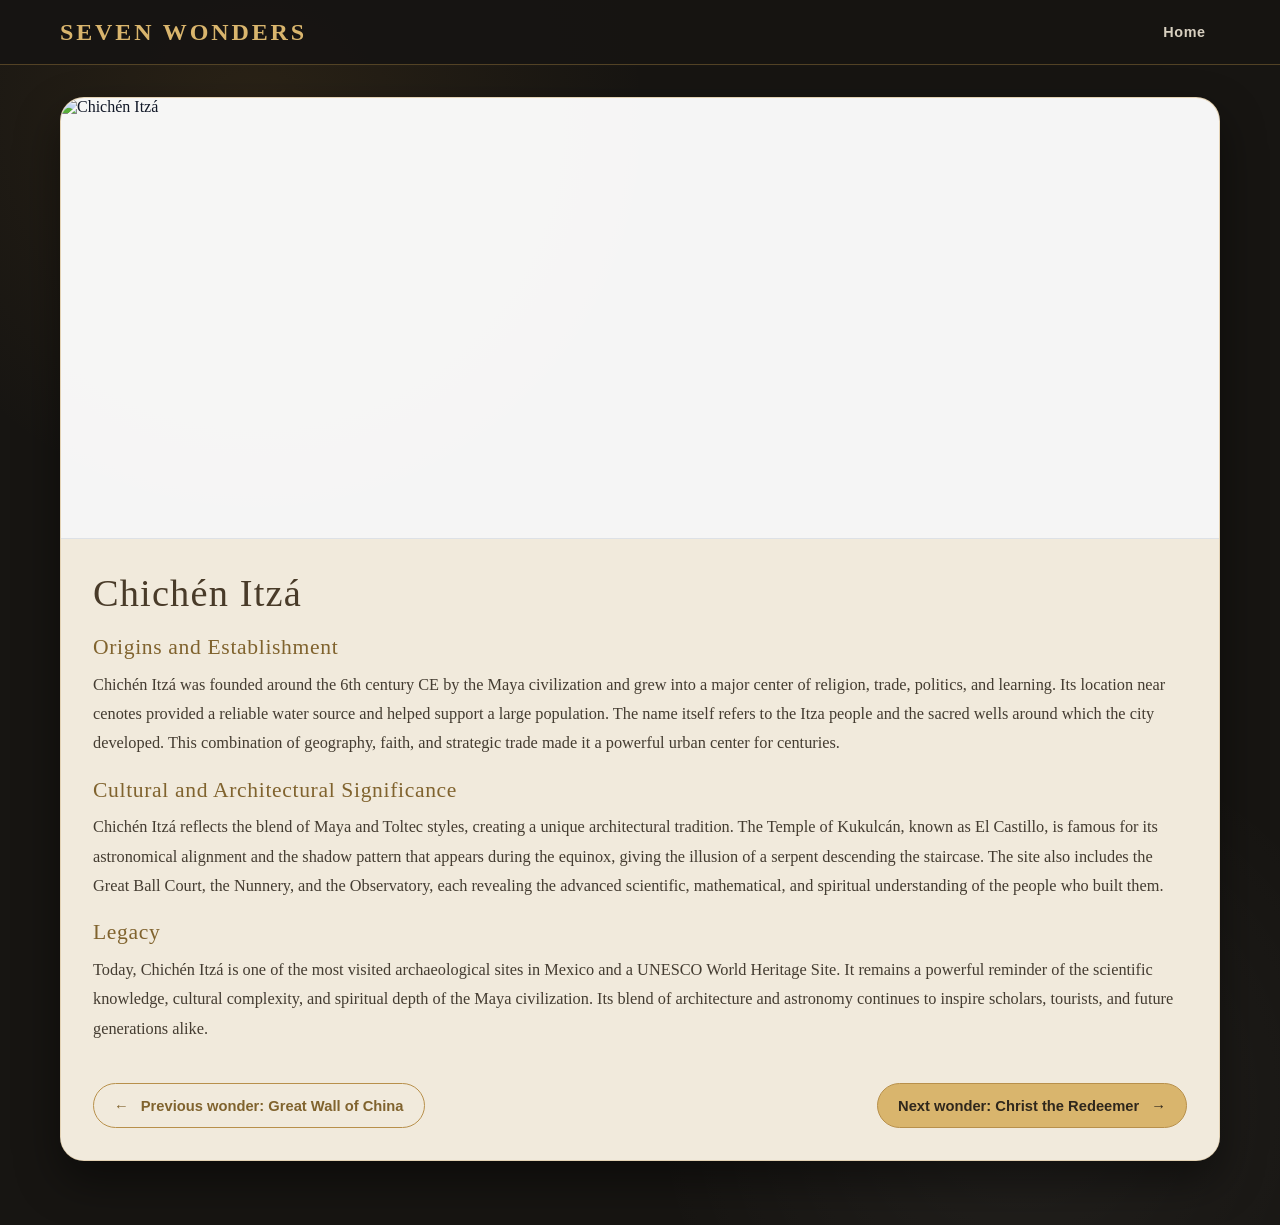
==== Chichen Itza.html @ b8e6db7a "Add files via upload" ====
<!DOCTYPE html>
<html lang="en">
<head>
  <meta charset="UTF-8">
  <meta name="viewport" content="width=device-width, initial-scale=1.0">
  <title>Chichén Itzá</title>
  <link rel="stylesheet" href="seven wonders.css">
</head>
<body>
  <header class="site-header">
    <nav class="nav">
      <div class="brand">Seven Wonders</div>
      <div class="nav-links">
        <a href="seven wonders.html">Home</a>
      </div>
    </nav>
  </header>

  <main class="page-shell">
    <article class="story">
      <figure class="story-figure">
        <img src="CI.jpg" alt="Chichén Itzá">
      </figure>
      <div class="story-copy">
        <h1>Chichén Itzá</h1>

        <section>
          <h2>Origins and Establishment</h2>
          <p>
            Chichén Itzá was founded around the 6th century CE by the Maya civilization and grew into a major center of religion,
            trade, politics, and learning. Its location near cenotes provided a reliable water source and helped support a large population.
            The name itself refers to the Itza people and the sacred wells around which the city developed. This combination of geography,
            faith, and strategic trade made it a powerful urban center for centuries.
          </p>
        </section>

        <section>
          <h2>Cultural and Architectural Significance</h2>
          <p>
            Chichén Itzá reflects the blend of Maya and Toltec styles, creating a unique architectural tradition. The Temple of Kukulcán,
            known as El Castillo, is famous for its astronomical alignment and the shadow pattern that appears during the equinox,
            giving the illusion of a serpent descending the staircase. The site also includes the Great Ball Court, the Nunnery, and the Observatory,
            each revealing the advanced scientific, mathematical, and spiritual understanding of the people who built them.
          </p>
        </section>

        <section>
          <h2>Legacy</h2>
          <p>
            Today, Chichén Itzá is one of the most visited archaeological sites in Mexico and a UNESCO World Heritage Site.
            It remains a powerful reminder of the scientific knowledge, cultural complexity, and spiritual depth of the Maya civilization.
            Its blend of architecture and astronomy continues to inspire scholars, tourists, and future generations alike.
          </p>
        </section>
      </div>
      <nav class="story-navigation" aria-label="Wonder navigation">
        <a class="previous-wonder" href="./great%20wall%20of%20China.html"><span aria-hidden="true">←</span> Previous wonder: Great Wall of China</a>
        <a class="next-wonder" href="./Christ%20the%20Redeemer.html">Next wonder: Christ the Redeemer <span aria-hidden="true">→</span></a>
      </nav>
    </article>
  </main>
</body>
</html>
---- seven wonders.css ----
* {
  box-sizing: border-box;
}

html {
  scroll-behavior: smooth;
}

body {
  margin: 0;
  font-family: Arial, Helvetica, sans-serif;
  background: linear-gradient(135deg, #0f172a 0%, #1e293b 45%, #111827 100%);
  color: #f8fafc;
  animation: museum-page-in 0.7s ease both;
}

img {
  display: block;
  max-width: 100%;
}

body {
  margin: 0;
  font-family: Arial, Helvetica, sans-serif;
  background:
    radial-gradient(circle at top, rgba(59,130,246,0.24), transparent 30%),
    radial-gradient(circle at bottom right, rgba(251,191,36,0.18), transparent 28%),
    linear-gradient(135deg, #0f172a 0%, #111827 35%, #1e293b 100%);
  color: #f8fafc;
  min-height: 100vh;
}

.site-header {
  position: sticky;
  top: 0;
  z-index: 10;
  background: rgba(15, 23, 42, 0.72);
  backdrop-filter: blur(12px);
  border-bottom: 1px solid rgba(148, 163, 184, 0.2);
}

.nav {
  max-width: 1200px;
  margin: 0 auto;
  padding: 1rem 1.25rem;
  display: flex;
  justify-content: space-between;
  align-items: center;
}

.brand {
  font-size: 1.5rem;
  font-weight: 800;
  letter-spacing: 0.08em;
  text-transform: uppercase;
  color: #f8fafc;
}

.nav-links {
  display: flex;
  gap: 1rem;
  flex-wrap: wrap;
}

.nav-links a {
  color: #e2e8f0;
  text-decoration: none;
  font-weight: 700;
  padding: 0.5rem 0.9rem;
  border-radius: 999px;
  transition: 0.2s ease;
}

.nav-links a:hover {
  color: #0f172a;
  background: linear-gradient(135deg, #fbbf24, #f59e0b);
}

.page-shell {
  max-width: 1200px;
  margin: 0 auto;
  padding: 2rem 1.25rem 4rem;
}

.hero {
  position: relative;
  background:
    linear-gradient(135deg, rgba(251, 191, 36, 0.18), rgba(59, 130, 246, 0.18)),
    rgba(15, 23, 42, 0.74);
  border: 1px solid rgba(148, 163, 184, 0.25);
  border-radius: 30px;
  padding: 2.5rem;
  margin-bottom: 2rem;
  box-shadow: 0 24px 55px rgba(15, 23, 42, 0.4);
  overflow: hidden;
}

.hero::before {
  content: "";
  position: absolute;
  width: 300px;
  height: 300px;
  background: rgba(251, 191, 36, 0.12);
  border-radius: 50%;
  right: -80px;
  top: -80px;
  filter: blur(10px);
  animation: museum-glow 8s ease-in-out infinite alternate;
}

.hero h1 {
  position: relative;
  z-index: 1;
  font-size: clamp(2.2rem, 5vw, 4rem);
  margin: 0 0 0.75rem;
  text-align: center;
  letter-spacing: 0.04em;
}

.hero p {
  position: relative;
  z-index: 1;
  max-width: 900px;
  margin: 0 auto;
  font-size: 1.08rem;
  line-height: 1.8;
  text-align: center;
  color: #e2e8f0;
}

.facts-grid {
  position: relative;
  z-index: 1;
  display: grid;
  grid-template-columns: repeat(auto-fit, minmax(220px, 1fr));
  gap: 1rem;
  margin: 2rem 0 0;
}

.fact-item {
  background: rgba(15, 23, 42, 0.78);
  border: 1px solid rgba(148, 163, 184, 0.2);
  border-radius: 20px;
  padding: 1.2rem;
  box-shadow: inset 0 1px 0 rgba(255,255,255,0.08);
}

.fact-item h3 {
  margin: 0 0 0.5rem;
  font-size: 1.15rem;
  color: #fbbf24;
}

.fact-item p {
  margin: 0;
  line-height: 1.7;
  color: #dbeafe;
}

.wonder-grid {
  display: grid;
  grid-template-columns: repeat(auto-fit, minmax(280px, 1fr));
  gap: 1.5rem;
}

.hero-actions {
  position: relative;
  z-index: 1;
  display: flex;
  justify-content: center;
  flex-wrap: wrap;
  gap: 1rem;
  margin-top: 2rem;
}

.primary-btn,
.secondary-btn {
  display: inline-block;
  padding: 0.9rem 1.5rem;
  border-radius: 999px;
  text-decoration: none;
  font-weight: 700;
  transition: transform 0.25s ease, box-shadow 0.25s ease, background 0.25s ease;
}

.primary-btn {
  background: linear-gradient(135deg, #fbbf24, #f59e0b);
  color: #111827;
  box-shadow: 0 12px 30px rgba(251, 191, 36, 0.35);
}

.secondary-btn {
  background: rgba(15, 23, 42, 0.6);
  color: #f8fafc;
  border: 1px solid rgba(148, 163, 184, 0.35);
}

.primary-btn:hover,
.secondary-btn:hover {
  transform: translateY(-2px);
}

.wonder-card {
  position: relative;
  min-height: 420px;
  background: rgba(15, 23, 42, 0.7);
  border: 1px solid rgba(148, 163, 184, 0.2);
  border-radius: 24px;
  overflow: hidden;
  box-shadow: 0 18px 40px rgba(15, 23, 42, 0.35);
  transition: transform 0.35s cubic-bezier(0.22, 1, 0.36, 1), box-shadow 0.35s ease, border-color 0.35s ease;
  animation: exhibit-rise 0.7s ease both;
  transform: translateY(0);
  transform-origin: center bottom;
  will-change: transform;
}

.wonder-card:hover {
  transform: translateY(-32px) scale(1.02);
  box-shadow: 0 42px 70px rgba(0, 0, 0, 0.6);
  border-color: rgba(251, 191, 36, 0.6);
  z-index: 2;
}

.wonder-card:nth-child(2) {
  animation-delay: 0.08s;
}

.wonder-card:nth-child(3) {
  animation-delay: 0.16s;
}

.wonder-card:nth-child(4) {
  animation-delay: 0.24s;
}

.wonder-card:nth-child(5) {
  animation-delay: 0.32s;
}

.wonder-card:nth-child(6) {
  animation-delay: 0.4s;
}

.wonder-card:nth-child(7) {
  animation-delay: 0.48s;
}

.wonder-card img {
  width: 100%;
  height: 100%;
  object-fit: cover;
  display: block;
  filter: saturate(1.15) contrast(1.06);
  transition: transform 0.35s ease;
}

.wonder-card:hover img {
  transform: scale(1.06);
}

.wonder-card a {
  position: relative;
  display: block;
  height: 100%;
  color: #f8fafc;
  text-decoration: none;
}

.wonder-card .content {
  position: absolute;
  left: 0;
  right: 0;
  bottom: 0;
  padding: 1.2rem 1rem 1.1rem;
  background: linear-gradient(to top, rgba(15, 23, 42, 0.94), rgba(15, 23, 42, 0.5) 50%, rgba(15, 23, 42, 0));
}

.wonder-card h2 {
  margin: 0 0 0.5rem;
  font-size: 1.6rem;
}

.wonder-card p {
  margin: 0;
  line-height: 1.6;
  color: #e2e8f0;
}

.story {
  background: rgba(255, 255, 255, 0.96);
  color: #111827;
  border-radius: 24px;
  overflow: hidden;
  box-shadow: 0 20px 40px rgba(15, 23, 42, 0.28);
  animation: museum-page-in 0.7s ease both;
}

.story-figure {
  margin: 0;
  border-bottom: 1px solid rgba(148, 163, 184, 0.25);
}

.story-figure img {
  width: 100%;
  height: 440px;
  object-fit: cover;
}

.story-copy {
  padding: 2rem 2rem 2.5rem;
}

.story-copy h1 {
  margin: 0 0 1rem;
  font-size: clamp(2rem, 3vw, 3rem);
}

.story-copy section {
  margin-top: 1.25rem;
}

.story-copy h2 {
  margin: 0 0 0.6rem;
  font-size: 1.35rem;
  color: #0f172a;
}

.story-copy p {
  margin: 0;
  line-height: 1.8;
  font-size: 1.02rem;
  color: #374151;
}

.story-navigation {
  display: flex;
  justify-content: space-between;
  align-items: center;
  gap: 1rem;
  padding: 0 2rem 2rem;
  background: #f1eadc;
}

.story-navigation.next-only {
  justify-content: flex-end;
}

.previous-wonder,
.next-wonder {
  display: inline-flex;
  align-items: center;
  gap: 0.75rem;
  padding: 0.85rem 1.25rem;
  border: 1px solid #b8904b;
  border-radius: 999px;
  background: #d9b56d;
  color: #2f271c;
  font-family: Arial, Helvetica, sans-serif;
  font-size: 0.92rem;
  font-weight: 700;
  text-decoration: none;
  transition: transform 0.2s ease, background 0.2s ease, box-shadow 0.2s ease;
}

.previous-wonder {
  background: transparent;
  color: #80632e;
}

.previous-wonder:hover {
  background: #e6dcc8;
  box-shadow: 0 8px 18px rgba(128, 99, 46, 0.18);
  transform: translateX(-3px);
}

.next-wonder:hover {
  background: #e6c985;
  box-shadow: 0 8px 18px rgba(128, 99, 46, 0.25);
  transform: translateX(3px);
}

@keyframes museum-page-in {
  from {
    opacity: 0;
    transform: translateY(14px);
  }
  to {
    opacity: 1;
    transform: translateY(0);
  }
}

@keyframes exhibit-rise {
  from {
    opacity: 0;
    transform: translateY(18px);
  }
  to {
    opacity: 1;
    transform: translateY(0);
  }
}

@keyframes museum-glow {
  from {
    transform: translate3d(-12px, 8px, 0) scale(0.95);
    opacity: 0.55;
  }
  to {
    transform: translate3d(18px, -12px, 0) scale(1.08);
    opacity: 1;
  }
}

@media (prefers-reduced-motion: reduce) {
  *,
  *::before,
  *::after {
    animation-duration: 0.01ms !important;
    animation-iteration-count: 1 !important;
    scroll-behavior: auto !important;
    transition-duration: 0.01ms !important;
  }
}

@media (max-width: 640px) {
  .nav {
    flex-direction: column;
    gap: 0.75rem;
  }

  .hero {
    padding: 1.5rem 1rem;
  }

  .hero-actions {
    flex-direction: column;
  }

  .story-copy {
    padding: 1.25rem 1rem 1.5rem;
  }

  .story-navigation {
    flex-direction: column;
    align-items: stretch;
    padding: 0 1rem 1.5rem;
  }

  .previous-wonder,
  .next-wonder {
    justify-content: center;
  }

  .story-figure img {
    height: 260px;
  }
}

/* Museum exhibition theme */
body {
  font-family: Georgia, 'Times New Roman', serif;
  background:
    radial-gradient(circle at 20% 10%, rgba(184, 134, 55, 0.12), transparent 26%),
    radial-gradient(circle at 80% 90%, rgba(255, 255, 255, 0.05), transparent 25%),
    #171512;
}

.site-header {
  background: rgba(23, 21, 18, 0.95);
  border-bottom-color: rgba(196, 154, 75, 0.35);
}

.brand {
  color: #d9b56d;
  font-weight: 600;
  letter-spacing: 0.12em;
}

.nav-links a {
  color: #d8d0c0;
  font-family: Arial, Helvetica, sans-serif;
  font-size: 0.9rem;
  letter-spacing: 0.04em;
}

.nav-links a:hover {
  color: #171512;
  background: #d9b56d;
}

.hero {
  background: linear-gradient(135deg, rgba(65, 55, 41, 0.94), rgba(35, 31, 26, 0.96));
  border-color: rgba(196, 154, 75, 0.42);
  border-radius: 24px;
  box-shadow: 0 24px 55px rgba(0, 0, 0, 0.45);
}

.hero::before {
  background: rgba(196, 154, 75, 0.12);
}

.hero h1 {
  color: #f1e4c8;
  font-weight: 500;
  letter-spacing: 0.08em;
}

.hero p,
.fact-item p,
.wonder-card p {
  color: #d8d0c0;
}

.fact-item {
  background: rgba(20, 18, 15, 0.74);
  border-color: rgba(196, 154, 75, 0.28);
  border-radius: 16px;
}

.fact-item h3 {
  color: #d9b56d;
  font-weight: 500;
  letter-spacing: 0.05em;
}

.primary-btn {
  background: #d9b56d;
  color: #171512;
  box-shadow: 0 12px 30px rgba(196, 154, 75, 0.28);
}

.secondary-btn {
  background: transparent;
  color: #f1e4c8;
  border-color: rgba(217, 181, 109, 0.55);
}

.wonder-card {
  background: #28231d;
  border-color: rgba(196, 154, 75, 0.3);
  border-radius: 22px;
  box-shadow: 0 18px 40px rgba(0, 0, 0, 0.42);
}

.wonder-card:hover {
  border-color: rgba(217, 181, 109, 0.85);
}

.wonder-card .content {
  background: linear-gradient(to top, rgba(20, 17, 13, 0.97), rgba(20, 17, 13, 0.62) 50%, rgba(20, 17, 13, 0));
}

.wonder-card h2 {
  color: #f1e4c8;
  font-weight: 500;
}

.story {
  border: 1px solid rgba(196, 154, 75, 0.38);
  border-radius: 24px;
  box-shadow: 0 20px 45px rgba(0, 0, 0, 0.45);
}

.story-copy {
  background: #f1eadc;
}

.story-copy h1,
.story-copy h2 {
  font-weight: 500;
  letter-spacing: 0.03em;
}

.story-copy h1 {
  color: #493b29;
}

.story-copy h2 {
  color: #80632e;
}

.story-copy p {
  color: #443c31;
}
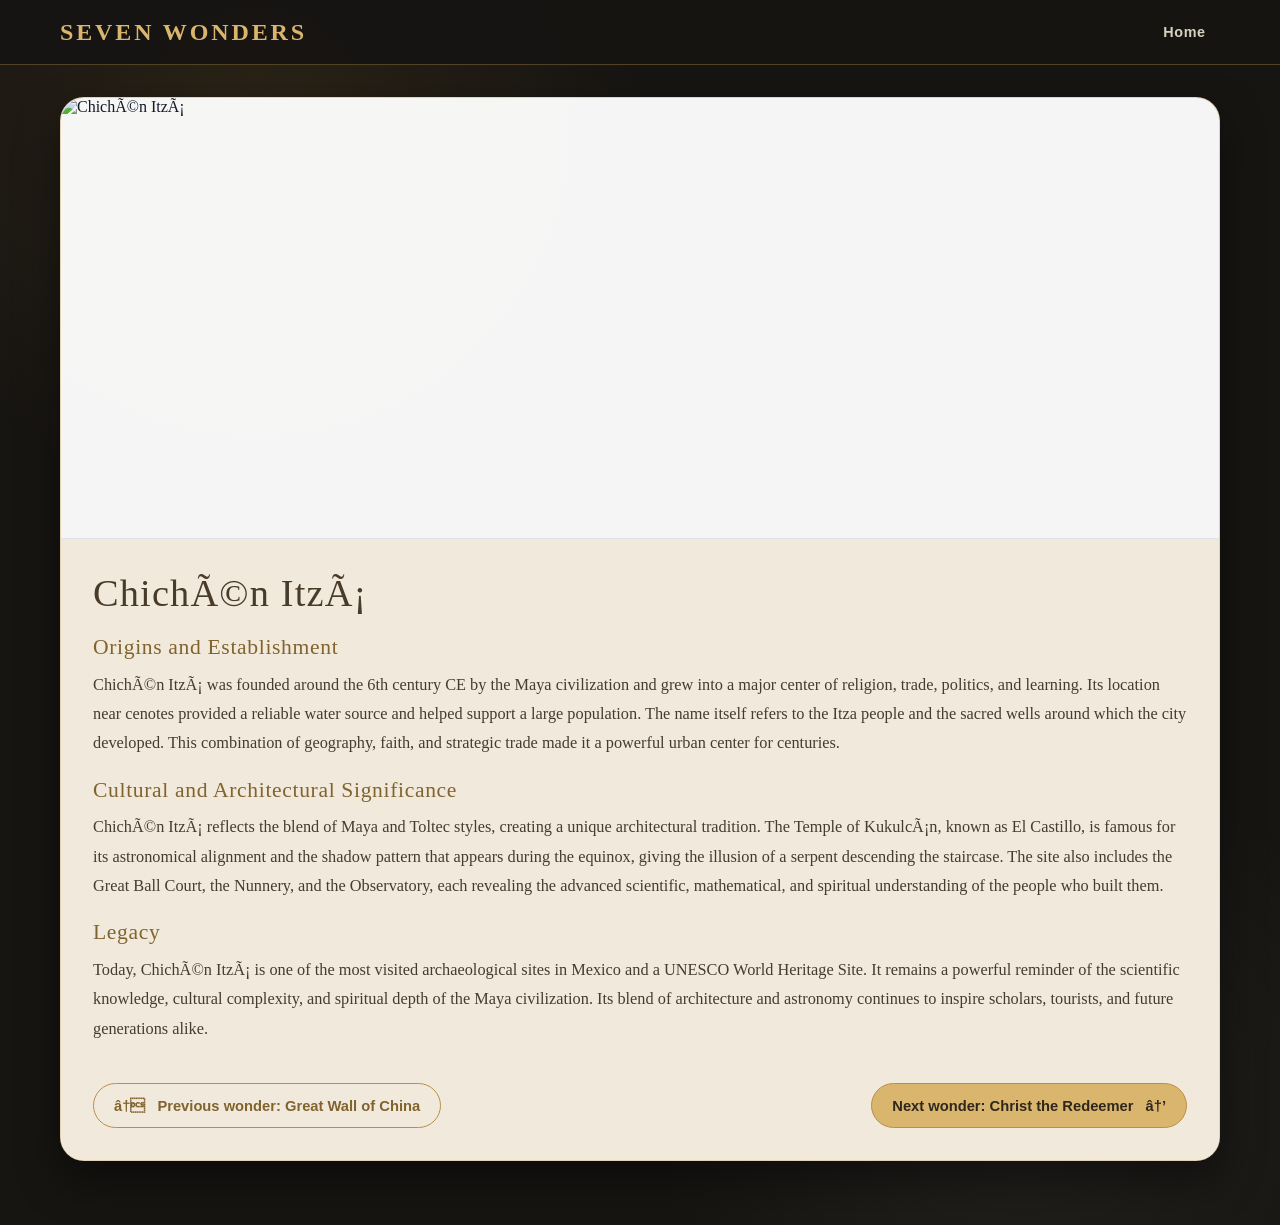
==== commit a1110c32: "Update Chichen Itza.html" ====
--- a/Chichen Itza.html
+++ b/Chichen Itza.html
@@ -3,7 +3,7 @@
 <head>
   <meta charset="UTF-8">
   <meta name="viewport" content="width=device-width, initial-scale=1.0">
-  <title>Chichén Itzá</title>
+  <title>ChichÃ©n ItzÃ¡</title>
   <link rel="stylesheet" href="seven wonders.css">
 </head>
 <body>
@@ -11,7 +11,7 @@
     <nav class="nav">
       <div class="brand">Seven Wonders</div>
       <div class="nav-links">
-        <a href="seven wonders.html">Home</a>
+        <a href="index.html">Home</a>
       </div>
     </nav>
   </header>
@@ -19,15 +19,15 @@
   <main class="page-shell">
     <article class="story">
       <figure class="story-figure">
-        <img src="CI.jpg" alt="Chichén Itzá">
+        <img src="https://wallpaperaccess.com/full/1453177.jpg" alt="ChichÃ©n ItzÃ¡">
       </figure>
       <div class="story-copy">
-        <h1>Chichén Itzá</h1>
+        <h1>ChichÃ©n ItzÃ¡</h1>
 
         <section>
           <h2>Origins and Establishment</h2>
           <p>
-            Chichén Itzá was founded around the 6th century CE by the Maya civilization and grew into a major center of religion,
+            ChichÃ©n ItzÃ¡ was founded around the 6th century CE by the Maya civilization and grew into a major center of religion,
             trade, politics, and learning. Its location near cenotes provided a reliable water source and helped support a large population.
             The name itself refers to the Itza people and the sacred wells around which the city developed. This combination of geography,
             faith, and strategic trade made it a powerful urban center for centuries.
@@ -37,7 +37,7 @@
         <section>
           <h2>Cultural and Architectural Significance</h2>
           <p>
-            Chichén Itzá reflects the blend of Maya and Toltec styles, creating a unique architectural tradition. The Temple of Kukulcán,
+            ChichÃ©n ItzÃ¡ reflects the blend of Maya and Toltec styles, creating a unique architectural tradition. The Temple of KukulcÃ¡n,
             known as El Castillo, is famous for its astronomical alignment and the shadow pattern that appears during the equinox,
             giving the illusion of a serpent descending the staircase. The site also includes the Great Ball Court, the Nunnery, and the Observatory,
             each revealing the advanced scientific, mathematical, and spiritual understanding of the people who built them.
@@ -47,17 +47,20 @@
         <section>
           <h2>Legacy</h2>
           <p>
-            Today, Chichén Itzá is one of the most visited archaeological sites in Mexico and a UNESCO World Heritage Site.
+            Today, ChichÃ©n ItzÃ¡ is one of the most visited archaeological sites in Mexico and a UNESCO World Heritage Site.
             It remains a powerful reminder of the scientific knowledge, cultural complexity, and spiritual depth of the Maya civilization.
             Its blend of architecture and astronomy continues to inspire scholars, tourists, and future generations alike.
           </p>
         </section>
       </div>
       <nav class="story-navigation" aria-label="Wonder navigation">
-        <a class="previous-wonder" href="./great%20wall%20of%20China.html"><span aria-hidden="true">←</span> Previous wonder: Great Wall of China</a>
-        <a class="next-wonder" href="./Christ%20the%20Redeemer.html">Next wonder: Christ the Redeemer <span aria-hidden="true">→</span></a>
+        <a class="previous-wonder" href="./great%20wall%20of%20China.html"><span aria-hidden="true">â†</span> Previous wonder: Great Wall of China</a>
+        <a class="next-wonder" href="./Christ%20the%20Redeemer.html">Next wonder: Christ the Redeemer <span aria-hidden="true">â†’</span></a>
       </nav>
     </article>
   </main>
 </body>
 </html>
+
+
+
